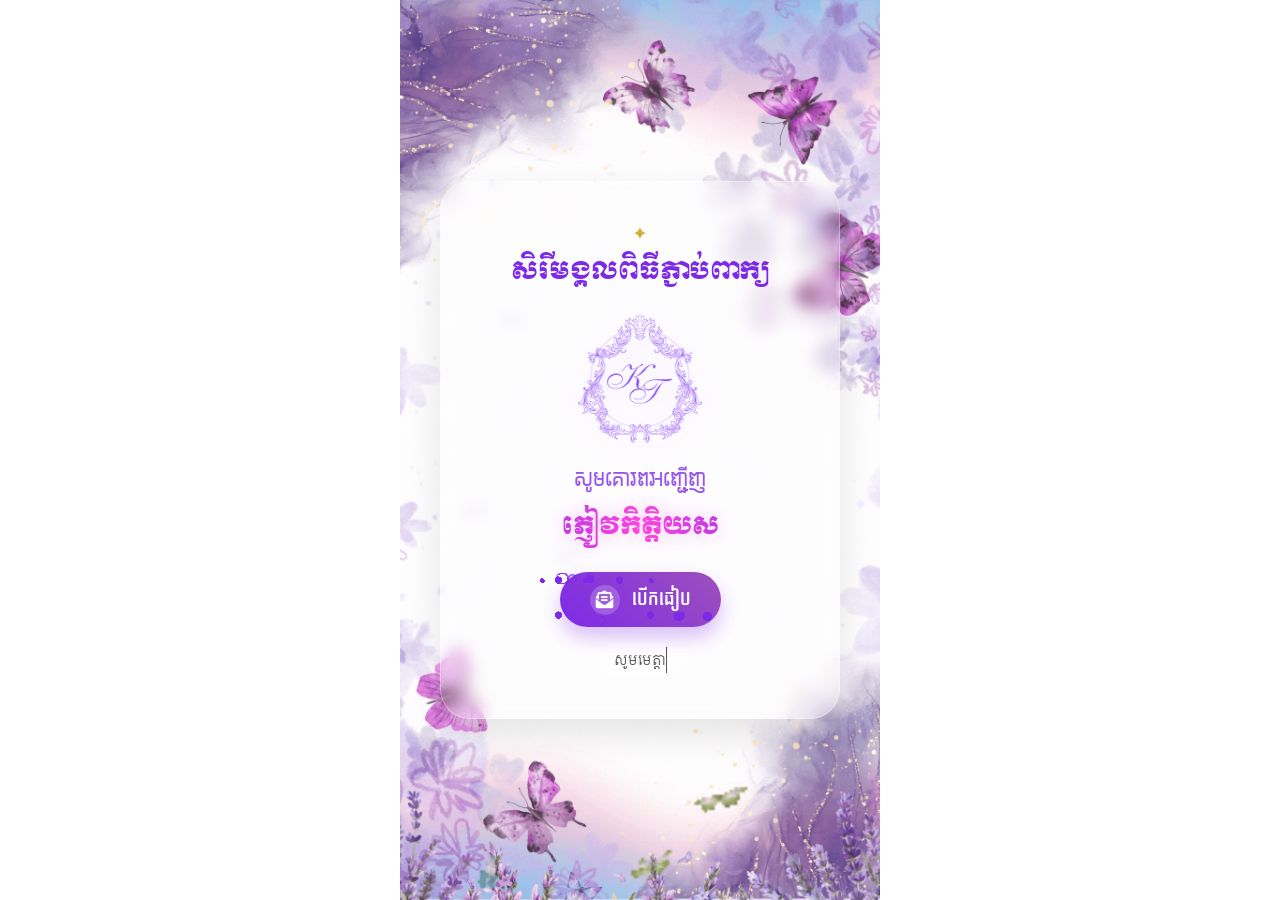
==== klokthida.html @ 03aba97f "modified code" ====
<!DOCTYPE html>
<html lang="en">

<head>
    <meta charset="UTF-8">
    <meta name="viewport" content="width=device-width, initial-scale=1.0">
    <title>Engagement Invitation - Klok & Thida</title>
    <meta property="og:type" content="website">
    <meta property="og:url" content="https://yimklok.github.io/engage/klokthida?to=Klok">
    <meta property="og:title" content="Engagement Invitation - Klok & Thida">
    <meta property="og:description" content="You are cordially invited to the engagement ceremony on May 23, 2026.">
    <meta property="og:site_name" content="Engagement Invitation">
    <meta property="og:image" content="https://yimklok.github.io/engage/assets/images/logo.png">
    <meta property="og:image:secure_url" content="https://yimklok.github.io/engage/assets/images/logo.png">
    <meta property="og:image:type" content="image/png">
    <meta property="og:image:width" content="1200">
    <meta property="og:image:height" content="630">
    <meta name="twitter:card" content="summary_large_image">
    <meta name="twitter:title" content="Engagement Invitation - Klok & Thida">
    <meta name="twitter:description" content="You are cordially invited to the engagement ceremony on May 23, 2026.">
    <meta name="twitter:image" content="https://yimklok.github.io/engage/assets/images/logo.png">
    <!-- Font Awesome CDN  -->
    <link rel="stylesheet" href="https://cdnjs.cloudflare.com/ajax/libs/font-awesome/5.15.4/css/all.min.css">
    <!-- AOS-Animate CSS -->
    <link href="https://unpkg.com/aos@2.3.1/dist/aos.css" rel="stylesheet">
    <!-- Custom CSS File  -->
    <link rel="stylesheet" href="assets/css/style.css">
    <!-- Custom JavaScript File  -->
    <script src="assets/js/script.js" defer></script>
    <link rel="shortcut icon" href="assets/images/logo.png" type="image/x-icon">
</head>

<body>
    <img data-aos="zoom-in" data-aos-delay="150" class="engagement-bg-section"
        src="assets/images/engagement-invitation-bg.gif" alt="bg">
    <img data-aos="zoom-in" data-aos-delay="150" class="engagement-bg-section hide"
        src="assets/images/engagement-invitation-bg-show.gif" alt="bg">
    <div id="showFrame" class="hide">
        <img data-aos="fade-down" data-aos-delay="150" class="engagement-bg-top"
            src="assets/images/flower-frame-top.png" alt="bg">
        <img data-aos="fade-up" data-aos-delay="150" class="engagement-bg-bottom"
            src="assets/images/flower-frame-bottom.png" alt="bg">
    </div>
    <div class="engagement-content-section">
        <section class="engagement-container" id="engagementContainer">
            <div class="glass-card" data-aos="zoom-in" data-aos-delay="150">
                <div class="content">
                    <div class="header-wrap" data-aos="fade-up" data-aos-delay="300">
                        <div class="ornament-top">✦</div>
                        <h3 class="engagement-title moul-regular">
                            សិរីមង្គលពិធីភ្ជាប់ពាក្យ
                        </h3>
                    </div>

                    <div class="logo-circle-wrap" data-aos="zoom-in" data-aos-delay="450">
                        <div class="pulse-ring"></div>
                        <img src="assets/images/logo.png" alt="logo" class="main-logo-img">
                    </div>

                    <div data-aos="fade-up" data-aos-delay="600" class="text-invite-wrap">
                        <h3 class="invite-title preahvihear-regular">
                            សូមគោរពអញ្ជើញ
                        </h3>
                        <h3 class="melting-text moul-regular" id="myMeltingText"></h3>
                    </div>

                    <div data-aos="fade-up" data-aos-delay="750" class="btn-content">
                        <button class="bubbly-button open-btn dangrek-regular" id="btn">
                            <span class="btn-icon-circle">
                                <i class="fas fa-envelope-open-text"></i>
                            </span>
                            បើកធៀប
                        </button>

                        <div class="typewriter-box">
                            <p class="typewriter-container siemreap-regular">
                                សូមមេត្តា <span class="typewriter"></span>
                            </p>
                        </div>
                    </div>
                </div>
            </div>
        </section>
        <section class="engagement-container hide" id="engagementDetails">
            <div class="content" data-aos="zoom-in" data-aos-delay="150">

                <div data-aos="fade-up" data-aos-delay="150" class="parents-container">
                    <h3 class="engagement-title moul-regular text-center" style="padding-top: 3.5rem;">
                        សិរីមង្គលពិធីភ្ជាប់ពាក្យ
                    </h3>

                    <div class="parents-grid">
                        <div class="parent-column">
                            <p class="side-label preahvihear-regular">មាតាបិតាខាងប្រុស</p>
                            <div class="name-item">
                                <span class="bokor-regular">លោក</span>
                                <span class="moul-regular">យីម សាយ័ន្ត</span>
                            </div>
                            <div class="name-item">
                                <span class="bokor-regular">លោកស្រី</span>
                                <span class="moul-regular">ផាន់ សុផា</span>
                            </div>
                        </div>

                        <div class="vertical-divider"></div>

                        <div class="parent-column">
                            <p class="side-label preahvihear-regular">មាតាបិតាខាងស្រី</p>
                            <!-- <div class="name-item">
                                <span class="kantumruy-pro">លោក</span>
                                <span class="moul-regular">នាម គោត្តនាម</span>
                            </div> -->
                            <div class="name-item">
                                <span class="bokor-regular">លោកស្រី</span>
                                <span class="moul-regular">ឌឹម សារ៉ុម</span>
                            </div>
                        </div>
                    </div>
                </div>

                <div data-aos="fade-up" data-aos-delay="300" class="couple-section">
                    <section class="fiance-labels preahvihear-regular">
                        <div class="label">កូនប្រុសនាម</div>
                        <div class="label">កូនស្រីនាម</div>
                    </section>

                    <div class="couple-names-wrap">
                        <div class="name-box left side-name">
                            <h2 class="moul-regular partner-name">យីម ឃ្លោក</h2>
                        </div>

                        <div class="couple-connector">
                            <div class="line"></div>
                            <div class="heart-icon">
                                <i class="fas fa-heart"></i>
                                <span class="connector-text preahvihear-regular">ជាគូនឹង</span>
                            </div>
                            <div class="line"></div>
                        </div>

                        <div class="name-box right side-name">
                            <h2 class="moul-regular partner-name">គង់ ធីតា</h2>
                        </div>
                    </div>
                </div>

                <div data-aos="fade-up" data-aos-delay="450" class="invitation-wrap">
                    <h3 class="invite-title preahvihear-regular text-center">
                        <span class="decoration"></span>
                        សូមគោរពអញ្ជើញ
                        <span class="decoration"></span>
                    </h3>

                    <div class="siemreap-regular main-invitation-text text-center">
                        ឯកឧត្តម លោកឧកញ៉ា លោកជំទាវ លោក លោកស្រី អ្នកនាងកញ្ញា និងប្រិយមិត្តទាំងអស់
                        អញ្ជើញចូលរួមជាភ្ញៀវកិត្តិយស ចម្រើនជោគជ័យ សិរីសួស្តី ជ័យមង្គលក្នុង
                    </div>

                    <div class="event-highlight">
                        <h2 class="moul-regular">ពិធីភ្ជាប់ពាក្យ</h2>
                        <p class="siemreap-regular">កូនប្រុស កូនស្រី របស់យើងខ្ញុំ និងពិសាភោជនាហារ</p>
                    </div>

                    <div class="date-time-container">
                        <div class="date-box">
                            <div class="moul-regular month">ឧសភា</div>
                            <div class="moul-regular day">២៣</div>
                            <div class="siemreap-regular year">២០២៦</div>
                        </div>

                        <div class="time-details siemreap-regular">
                            <div class="solar-date">
                                <strong>ថ្ងៃសៅរ៍</strong> ៧កើត ខែជេស្ឋ ឆ្នាំមមី
                            </div>
                            <div class="lunar-date">
                                អដ្ឋស័ក ពុទ្ធសករាជ ២៥៧០
                            </div>
                            <div class="time-highlight moul-regular">
                                វេលាម៉ោង ០៤:០០ រសៀល
                            </div>
                        </div>
                    </div>

                    <div class="location-footer">
                        <div class="siemreap-regular address">
                            នៅគេហដ្ឋានខាងស្រី ភូមិបុស្សក្រសាំង <br>
                            សង្កាត់ព្រៃអង្គុញ ក្រុងបាវិត ខេត្តស្វាយរៀង។
                        </div>
                    </div>

                    <div class="map-content preahvihear-regular">
                        <a href="https://maps.app.goo.gl/e392vmWMU937KCBn7" target="_blank">
                            <img src="assets/images/map.png" alt="map">
                            <span class="dangrek-regular">ចុចឬស្គេនដើម្បីមើលទីតាំង</span>
                        </a>
                    </div>
                </div>

                <div data-aos="fade-up" data-aos-delay="600" class="program-section invitation-wrap">
                    <h3 class="invite-title preahvihear-regular text-center">
                        <span class="decoration"></span>
                        កម្មវិធីសិរីមង្គល
                        <span class="decoration"></span>
                    </h3>

                    <div class="timeline-container siemreap-regular">
                        <div class="timeline-group">
                            <h4 class="moul-regular session-title"><i class="fas fa-sun"></i> កម្មវិធីពេលព្រឹក</h4>

                            <div class="timeline-item">
                                <div class="time">០៩:០០</div>
                                <div class="event-desc">ជួបជុំញាតិមិត្តបងប្អូនទាំងសងខាង ដើម្បីចាប់ផ្ដើមកម្មវិធី</div>
                            </div>

                            <div class="timeline-item">
                                <div class="time">១០:០០</div>
                                <div class="event-desc highlight-gold">ពិធីបំពាក់ចិញ្ចៀន</div>
                            </div>

                            <div class="timeline-item">
                                <div class="time">១១:០០</div>
                                <div class="event-desc">អញ្ជើញញាតិមិត្ត ពិសាអាហារពេលថ្ងៃត្រង់</div>
                            </div>
                        </div>

                        <div class="timeline-group">
                            <h4 class="moul-regular session-title"><i class="fas fa-moon"></i> កម្មវិធីពេលល្ងាច</h4>

                            <div class="timeline-item">
                                <div class="time">០៤:០០</div>
                                <div class="event-desc">អញ្ជើញភ្ញៀវកិត្តិយសពិសាអាហារពេលល្ងាច</div>
                            </div>
                        </div>
                    </div>
                </div>

                <div data-aos="fade-right" data-aos-delay="750" class="invitation-wrap countdown-box">
                    <h3 class="invite-title preahvihear-regular text-center">
                        <span class="decoration"></span>
                        រាប់ថយក្រោយ
                        <span class="decoration"></span>
                    </h3>
                    <div class="countdown dangrek-regular">
                        <div class="item">
                            <p id="days">00</p>
                            <span>ថ្ងៃ</span>
                        </div>
                        <div class="item separator">:</div>
                        <div class="item">
                            <p id="hours">00</p>
                            <span>ម៉ោង</span>
                        </div>
                        <div class="item separator">:</div>
                        <div class="item">
                            <p id="minutes">00</p>
                            <span>នាទី</span>
                        </div>
                        <div class="item separator">:</div>
                        <div class="item">
                            <p id="seconds">00</p>
                            <span>វិនាទី</span>
                        </div>
                    </div>
                </div>

                <div data-aos="zoom-in" data-aos-delay="900" class="thanks-wrapper">
                    <div class="divider-ornament">
                        <span class="line"></span>
                        <i class="fas fa-heart"></i>
                        <span class="line"></span>
                    </div>

                    <div class="thanks-content">
                        <h3 class="thanks-msg moulpali-regular text-center">
                            សូមអរគុណ!
                        </h3>
                    </div>
                </div>
            </div>
        </section>
    </div>

    <!-- AOS-Animate JS -->
    <script src="https://unpkg.com/aos@2.3.1/dist/aos.js"></script>
    <script>
        AOS.init({//Global
            duration: 1000,
            offset: 150,
        });
    </script>
</body>

</html>
---- assets/css/style.css ----
@import url('https://fonts.googleapis.com/css2?family=Bokor&family=Dangrek&family=Kantumruy+Pro:ital,wght@0,100..700;1,100..700&family=Moul&family=Moulpali&family=Preahvihear&family=Siemreap&display=swap');
@import url("bubbly-button.css");
@import url("typewriter-effect.css");
@import url("typewriter-text-animation.css");
@import url("melting-text.css");

:root {
    --primary: #7d2ae8;
    --primary-light: rgba(125, 42, 232, 0.1);
    --gold: #d4af37;
    --white: #ffffff;
}

* {
    margin: 0;
    padding: 0;
    box-sizing: border-box;
}

.hide {
    display: none !important;
}

.text-center {
    text-align: center;
}

.text-left {
    text-align: left;
}

.moulpali-regular {
    font-family: "Moulpali", sans-serif;
    font-weight: 400;
    font-style: normal;
}

.moul-regular {
    font-family: "Moul", serif;
    font-weight: 400;
    font-style: normal;
}

.kantumruy-pro {
    font-family: "Kantumruy Pro", sans-serif;
    font-optical-sizing: auto;
    font-weight: 400;
    font-style: normal;
}

.siemreap-regular {
    font-family: "Siemreap", sans-serif;
    font-weight: 400;
    font-style: normal;
}

.preahvihear-regular {
    font-family: "Preahvihear", sans-serif;
    font-weight: 400;
    font-style: normal;
}

.dangrek-regular {
    font-family: "Dangrek", sans-serif;
    font-weight: 400;
    font-style: normal;
}

.bokor-regular {
    font-family: "Bokor", system-ui;
    font-weight: 400;
    font-style: normal;
}

html::-webkit-scrollbar {
    width: 0;
}

html::-webkit-scrollbar-track {
    background: transparent;
}

html::-webkit-scrollbar-thumb {
    background: transparent;
    border-radius: 0;
}

body {
    font-size: 1rem;
    height: 100dvh;
    min-height: 100dvh;
    max-height: 100dvh;
    overflow: auto;
}

.engagement-bg-section {
    position: fixed;
    top: 0;
    left: 50%;
    transform: translateX(-50%);
    width: 100%;
    max-width: 480px;
    height: 100%;
    object-fit: cover;
    object-position: bottom;
    z-index: -1;
}

.engagement-bg-section[data-aos="zoom-in"].aos-animate {
    transform: translateX(-50%) scale(1);
}

.engagement-bg-top {
    position: fixed;
    top: 0px;
    left: 50%;
    transform: translateX(-50%);
    width: 100%;
    max-width: 480px;
    object-fit: cover;
    object-position: top;
    z-index: -1;
}

.engagement-bg-top[data-aos="fade-down"].aos-animate {
    transform: translateX(-50%) scale(1);
}

.engagement-bg-bottom {
    position: fixed;
    bottom: 0px;
    left: 50%;
    transform: translateX(-50%);
    width: 100%;
    max-width: 480px;
    object-fit: cover;
    object-position: bottom;
    z-index: -1;
}

.engagement-bg-bottom[data-aos="fade-up"].aos-animate {
    transform: translateX(-50%) scale(1);
}

/* ---------------------------------------------------------
   1. Engagement Section Styling
--------------------------------------------------------- */
.engagement-content-section {
    padding: 20px;
    width: 100%;
    max-width: 480px;
    margin: 0 auto;
}

/* Landing Container */
.engagement-container {
    border-radius: 1rem;
    background-size: cover;
    background-position: center;
    min-height: calc(100dvh - 40px);
    display: flex;
    align-items: center;
    justify-content: center;
    padding: 20px 10px;
    perspective: 1000px;
}

.content {
    width: 100%;
    text-align: center;
    display: flex;
    flex-direction: column;
}

.engagement-title {
    font-size: 24px;
    color: #7d2ae8;
}

.invite-title {
    margin-bottom: 0.5rem;
    color: rgba(125, 42, 232, 0.8);
}

.melting-text {
    margin-bottom: 1.5rem;
}

.btn-content {
    display: flex;
    flex-direction: column;
    align-items: center;
}

/* Glassmorphism Card */
.glass-card {
    background: rgba(255, 255, 255, 0.15);
    backdrop-filter: blur(8px);
    -webkit-backdrop-filter: blur(8px);
    border: 1px solid rgba(255, 255, 255, 0.3);
    border-radius: 30px;
    padding: 40px 20px;
    box-shadow: 0 15px 35px rgba(0, 0, 0, 0.1);
    width: 100%;
    max-width: 400px;
}

/* Header Ornament */
.ornament-top {
    color: var(--gold);
    font-size: 1.2rem;
    margin-bottom: 5px;
}

/* Logo Animation */
.logo-circle-wrap {
    position: relative;
    width: 130px;
    height: 130px;
    margin: 20px auto;
    display: flex;
    align-items: center;
    justify-content: center;
}

.main-logo-img {
    width: 100%;
    height: 100%;
    object-fit: contain;
    z-index: 2;
    filter: drop-shadow(0 5px 15px rgba(125, 42, 232, 0.2));
}

.pulse-ring {
    position: absolute;
    width: 100px;
    height: 100px;
    border: 2px solid var(--primary-light);
    border-radius: 50%;
    animation: ringPulse 2s infinite;
}

@keyframes ringPulse {
    0% {
        transform: scale(0.8);
        opacity: 0.8;
    }

    100% {
        transform: scale(1.5);
        opacity: 0;
    }
}

/* Button & Typewriter Styling */
.open-btn {
    padding: 12px 30px !important;
    background: linear-gradient(45deg, var(--primary), #9d50bb) !important;
    border: none !important;
    border-radius: 50px !important;
    color: white !important;
    font-size: 1.1rem !important;
    box-shadow: 0 10px 20px rgba(125, 42, 232, 0.3) !important;
    display: flex;
    align-items: center;
    gap: 12px;
}

.btn-icon-circle {
    background: rgba(255, 255, 255, 0.2);
    width: 30px;
    height: 30px;
    border-radius: 50%;
    display: flex;
    align-items: center;
    justify-content: center;
}

.typewriter-box {
    margin-top: 15px;
    background: rgba(255, 255, 255, 0.5);
    padding: 5px 15px;
    border-radius: 20px;
    display: inline-block;
}

.typewriter-container {
    font-size: 0.9rem;
    color: #555;
    margin: 0 !important;
}

/* ---------------------------------------------------------
   1. PARENT
--------------------------------------------------------- */
.parents-container {
    margin-bottom: 2rem;
}

.parents-grid {
    display: flex;
    justify-content: space-around;
    align-items: flex-start;
    gap: 10px;
    margin-top: 15px;
    padding: 15px;
    background: rgba(125, 42, 232, 0.03);
    border-radius: 15px;
}

.parent-column {
    flex: 1;
    text-align: center;
}

.side-label {
    font-size: 0.75rem;
    color: #d4af37;
    margin-bottom: 8px;
    text-decoration: underline;
    text-underline-offset: 4px;
}

.name-item {
    margin-bottom: 5px;
    line-height: 1.4;
}

.name-item .moul-regular {
    display: block;
    font-size: 0.9rem;
    color: var(--primary);
}

.vertical-divider {
    width: 1px;
    height: 60px;
    background: rgba(212, 175, 55, 0.3);
    align-self: center;
}

/* ---------------------------------------------------------
   2. COUPLE 
--------------------------------------------------------- */
.couple-section {
    padding: 20px 0;
    margin: 10px 0;
    position: relative;
}

.fiance-labels {
    display: flex;
    justify-content: space-between;
    padding: 0 10%;
    margin-bottom: 10px;
    color: var(--gold);
    font-size: 0.85rem;
    letter-spacing: 1px;
}

.couple-names-wrap {
    display: flex;
    align-items: center;
    justify-content: center;
    gap: 15px;
}

.side-name {
    flex: 1;
}

.partner-name {
    color: var(--primary);
    font-size: 1.3rem !important;
    line-height: 1.5;
    text-shadow: 2px 2px 4px rgba(125, 42, 232, 0.1);
}

/* The Romantic Connector */
.couple-connector {
    display: flex;
    flex-direction: column;
    align-items: center;
    justify-content: center;
    min-width: 60px;
}

.couple-connector .line {
    width: 1px;
    height: 30px;
    background: linear-gradient(to bottom, transparent, var(--gold));
}

.couple-connector .line:last-child {
    background: linear-gradient(to top, transparent, var(--gold));
}

.heart-icon {
    position: relative;
    margin: 10px 0;
    color: #b30000;
    animation: heartBeat 1.5s ease-in-out infinite;
}

.connector-text {
    display: block;
    font-size: 0.7rem;
    color: #888;
    margin-top: 5px;
    white-space: nowrap;
}

/* Smooth Heartbeat Animation */
@keyframes heartBeat {
    0% {
        transform: scale(1);
    }

    15% {
        transform: scale(1.2);
    }

    30% {
        transform: scale(1);
    }

    45% {
        transform: scale(1.1);
    }

    60% {
        transform: scale(1);
    }
}

/* Adjustments for mobile to ensure names don't break awkwardly */
@media (max-width: 400px) {
    .partner-name {
        font-size: 1.1rem !important;
    }
}

/* ---------------------------------------------------------
   3. INVITATION
--------------------------------------------------------- */
.invitation-wrap {
    padding: 14px;
    background: rgba(255, 255, 255, 0.05);
    border-radius: 16px;
    border: 1px solid rgba(212, 175, 55, 0.3);
    margin: 14px 0;
}

.decoration {
    display: inline-block;
    width: 30px;
    height: 1px;
    background: #d4af37;
    vertical-align: middle;
    margin: 0 10px;
}

.main-invitation-text {
    line-height: 1.8;
    color: #555;
    margin-bottom: 20px;
}

.event-highlight h2 {
    color: #b30000;
    font-size: 1.8rem;
    margin-bottom: 5px;
}

.date-time-container {
    display: flex;
    align-items: center;
    justify-content: center;
    gap: 15px;
    margin: 20px 0;
    padding: 10px 0;
    border-top: 1px dashed #ccc;
    border-bottom: 1px dashed #ccc;
}

.date-box {
    background: #b30000;
    color: white;
    padding: 8px 12px;
    border-radius: 10px;
    text-align: center;
    min-width: 82px;
}

.date-box .day {
    font-size: 2rem;
    line-height: 0.9;
}

.date-box .month {
    font-size: 1rem;
}

.date-box .year {
    font-size: 1rem;
    line-height: 1.4;
}

.time-details {
    text-align: left;
    line-height: 1.6;
}

.time-details .lunar-date {
    margin-top: 0.4rem;
}

.time-highlight {
    color: #b30000;
    font-size: 1rem;
    margin-top: 5px;
}

.location-footer {
    display: flex;
    justify-content: center;
    align-items: center;
    gap: 10px;
    margin-top: 20px;
}

.icon-map {
    font-size: 1.5rem;
}

.address {
    color: #333;
    font-style: italic;
}

.map-content a {
    display: block;
    margin-bottom: 1rem;
}

.map-content span {
    display: block;
    margin-top: -3rem;
    font-size: 0.7rem;
    font-weight: 300;
    color: #7d2ae8;
}

.map-content img {
    margin-top: 1rem;
    padding-bottom: 0.5rem;
    width: 100%;
    max-width: 150px;
    border-radius: 25px;
    border: 5px solid white;
    box-shadow: var(--shadow-soft);
    margin-bottom: 10px;
}

/* ---------------------------------------------------------
   4. PROGRAM
--------------------------------------------------------- */
/* Program Section Styling */
.program-section {
    background: rgba(255, 255, 255, 0.4) !important;
    /* Slightly more visible */
    border: 1px solid rgba(212, 175, 55, 0.4);
}

.session-title {
    color: #b30000;
    font-size: 1.1rem;
    margin: 20px 0 15px 0;
    display: flex;
    align-items: center;
    justify-content: center;
    gap: 10px;
}

.timeline-container {
    position: relative;
    padding-left: 20px;
    text-align: left;
}

/* The Vertical Line */
.timeline-container::before {
    content: '';
    position: absolute;
    left: 7px;
    top: 10px;
    bottom: 10px;
    width: 2px;
    background: linear-gradient(to bottom, transparent, var(--gold), transparent);
}

.timeline-item {
    position: relative;
    margin-bottom: 15px;
    padding-left: 20px;
}

/* The Dot on the timeline */
.timeline-item::before {
    content: '';
    position: absolute;
    left: -17px;
    top: 6px;
    width: 8px;
    height: 8px;
    background: #b30000;
    border: 2px solid white;
    border-radius: 50%;
    z-index: 2;
}

.timeline-item .time {
    font-weight: bold;
    color: #b30000;
    font-size: 0.9rem;
    display: block;
}

.timeline-item .event-desc {
    color: #444;
    font-size: 0.95rem;
    line-height: 1.4;
}

/* Highlight specific important events */
.highlight-gold {
    color: #8a6d00 !important;
    font-weight: 600;
}

/* Icon colors */
.session-title i {
    font-size: 0.9rem;
    opacity: 0.8;
}

/* ---------------------------------------------------------
   5. COUNTDOWN TIMER
--------------------------------------------------------- */
.countdown {
    display: flex;
    justify-content: center;
    gap: 4px;
    margin: 1.5rem 0;
}

.countdown .item {
    background: white;
    border: 1px solid var(--primary-light);
    border-radius: 15px;
    min-width: 65px;
    padding: 10px 5px;
    box-shadow: 0 4px 10px rgba(0, 0, 0, 0.03);
}

.countdown .item p {
    font-size: 1.5rem;
    font-weight: 700;
    color: var(--primary);
}

.countdown .item span {
    font-size: 0.7rem;
    color: #888;
    text-transform: uppercase;
}

/* Countdown Section Styling */
.countdown-box {
    background: linear-gradient(to bottom, rgba(255, 255, 255, 0.8), rgba(255, 255, 255, 0.4)) !important;
}

.countdown .item {
    background: white !important;
    border: 1px solid rgba(125, 42, 232, 0.1) !important;
    box-shadow: 0 4px 15px rgba(0, 0, 0, 0.05) !important;
    min-width: 60px !important;
}

.countdown .item p {
    background: linear-gradient(45deg, #b30000, #7d2ae8);
    -webkit-background-clip: text;
    -webkit-text-fill-color: transparent;
    margin: 0;
}

.countdown .separator {
    background: transparent !important;
    border: none !important;
    box-shadow: none !important;
    min-width: 10px !important;
    display: flex;
    align-items: center;
    color: var(--primary);
    font-size: 1.2rem;
    padding-bottom: 15px !important;
}

/* ---------------------------------------------------------
   6. FOOTER & THANKS
--------------------------------------------------------- */
/* Final Thanks Section */
.thanks-wrapper {
    margin-top: 40px;
    padding-bottom: 60px;
    /* Space at the bottom so it's not cut off */
    text-align: center;
}

.divider-ornament {
    display: flex;
    align-items: center;
    justify-content: center;
    gap: 15px;
    margin-bottom: 20px;
    opacity: 0.6;
}

.divider-ornament .line {
    width: 60px;
    height: 1px;
    background: linear-gradient(to var(--direction, right), transparent, var(--gold));
}

.divider-ornament .line:last-child {
    --direction: left;
}

.divider-ornament i {
    color: var(--gold);
    font-size: 0.8rem;
}

.thanks-msg {
    color: var(--primary);
    font-size: 1.8rem;
    margin-bottom: 10px;
    letter-spacing: 2px;
    text-shadow: 0 0 10px rgba(125, 42, 232, 0.2);
}
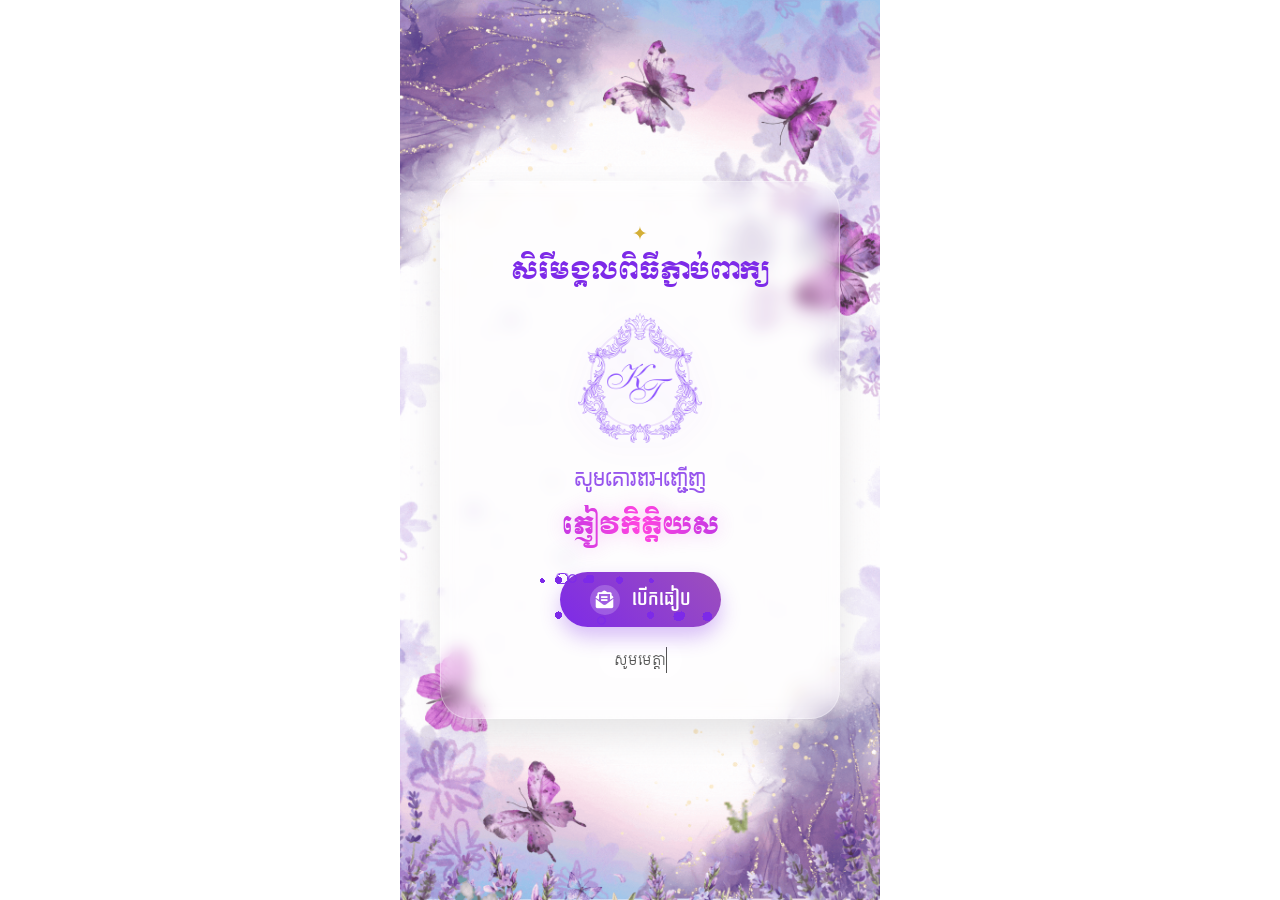
==== commit 27df04c5: "test aos" ====
--- a/klokthida.html
+++ b/klokthida.html
@@ -45,6 +45,7 @@
         <section class="engagement-container" id="engagementContainer">
             <div class="glass-card" data-aos="zoom-in" data-aos-delay="150">
                 <div class="content">
+
                     <div class="header-wrap" data-aos="fade-up" data-aos-delay="300">
                         <div class="ornament-top">✦</div>
                         <h3 class="engagement-title moul-regular">
@@ -78,19 +79,20 @@
                             </p>
                         </div>
                     </div>
+
                 </div>
             </div>
         </section>
         <section class="engagement-container hide" id="engagementDetails">
-            <div class="content" data-aos="zoom-in" data-aos-delay="150">
-
-                <div data-aos="fade-up" data-aos-delay="150" class="parents-container">
-                    <h3 class="engagement-title moul-regular text-center" style="padding-top: 3.5rem;">
+            <div class="content">
+                <div data-aos="zoom-in" data-aos-delay="150" class="parents-container">
+                    
+                    <h3 data-aos="fade-up" data-aos-delay="150" class="engagement-title moul-regular text-center" style="padding-top: 3.5rem;">
                         សិរីមង្គលពិធីភ្ជាប់ពាក្យ
                     </h3>
 
                     <div class="parents-grid">
-                        <div class="parent-column">
+                        <div data-aos="zoom-in-right" data-aos-delay="300" class="parent-column">
                             <p class="side-label preahvihear-regular">មាតាបិតាខាងប្រុស</p>
                             <div class="name-item">
                                 <span class="bokor-regular">លោក</span>
@@ -104,7 +106,7 @@
 
                         <div class="vertical-divider"></div>
 
-                        <div class="parent-column">
+                        <div data-aos="zoom-in-left" data-aos-delay="300" class="parent-column">
                             <p class="side-label preahvihear-regular">មាតាបិតាខាងស្រី</p>
                             <!-- <div class="name-item">
                                 <span class="kantumruy-pro">លោក</span>
@@ -117,14 +119,12 @@
                         </div>
                     </div>
                 </div>
-
-                <div data-aos="fade-up" data-aos-delay="300" class="couple-section">
-                    <section class="fiance-labels preahvihear-regular">
+                <div data-aos="zoom-in" data-aos-delay="150" class="couple-section">
+                    <section data-aos="fade-up" data-aos-delay="150" class="fiance-labels preahvihear-regular">
                         <div class="label">កូនប្រុសនាម</div>
                         <div class="label">កូនស្រីនាម</div>
                     </section>
-
-                    <div class="couple-names-wrap">
+                    <div data-aos="fade-up" data-aos-delay="300" class="couple-names-wrap">
                         <div class="name-box left side-name">
                             <h2 class="moul-regular partner-name">យីម ឃ្លោក</h2>
                         </div>
@@ -143,25 +143,25 @@
                         </div>
                     </div>
                 </div>
-
-                <div data-aos="fade-up" data-aos-delay="450" class="invitation-wrap">
-                    <h3 class="invite-title preahvihear-regular text-center">
+                <div data-aos="zoom-in" data-aos-delay="150" class="invitation-wrap">
+                    
+                    <h3 data-aos="fade-up" data-aos-delay="150" class="invite-title preahvihear-regular text-center">
                         <span class="decoration"></span>
                         សូមគោរពអញ្ជើញ
                         <span class="decoration"></span>
                     </h3>
 
-                    <div class="siemreap-regular main-invitation-text text-center">
+                    <div data-aos="fade-up" data-aos-delay="300" class="siemreap-regular main-invitation-text text-center">
                         ឯកឧត្តម លោកឧកញ៉ា លោកជំទាវ លោក លោកស្រី អ្នកនាងកញ្ញា និងប្រិយមិត្តទាំងអស់
                         អញ្ជើញចូលរួមជាភ្ញៀវកិត្តិយស ចម្រើនជោគជ័យ សិរីសួស្តី ជ័យមង្គលក្នុង
                     </div>
 
-                    <div class="event-highlight">
+                    <div data-aos="fade-up" data-aos-delay="450" class="event-highlight">
                         <h2 class="moul-regular">ពិធីភ្ជាប់ពាក្យ</h2>
                         <p class="siemreap-regular">កូនប្រុស កូនស្រី របស់យើងខ្ញុំ និងពិសាភោជនាហារ</p>
                     </div>
 
-                    <div class="date-time-container">
+                    <div data-aos="fade-up" data-aos-delay="600" class="date-time-container">
                         <div class="date-box">
                             <div class="moul-regular month">ឧសភា</div>
                             <div class="moul-regular day">២៣</div>
@@ -181,29 +181,28 @@
                         </div>
                     </div>
 
-                    <div class="location-footer">
+                    <div data-aos="fade-up" data-aos-delay="750" class="location-footer">
                         <div class="siemreap-regular address">
                             នៅគេហដ្ឋានខាងស្រី ភូមិបុស្សក្រសាំង <br>
                             សង្កាត់ព្រៃអង្គុញ ក្រុងបាវិត ខេត្តស្វាយរៀង។
                         </div>
                     </div>
 
-                    <div class="map-content preahvihear-regular">
+                    <div data-aos="fade-up" data-aos-delay="900" class="map-content preahvihear-regular">
                         <a href="https://maps.app.goo.gl/e392vmWMU937KCBn7" target="_blank">
                             <img src="assets/images/map.png" alt="map">
                             <span class="dangrek-regular">ចុចឬស្គេនដើម្បីមើលទីតាំង</span>
                         </a>
                     </div>
                 </div>
-
-                <div data-aos="fade-up" data-aos-delay="600" class="program-section invitation-wrap">
-                    <h3 class="invite-title preahvihear-regular text-center">
+                <div data-aos="zoom-in" data-aos-delay="150" class="program-section invitation-wrap">
+                    <h3 data-aos="fade-up" data-aos-delay="150" class="invite-title preahvihear-regular text-center">
                         <span class="decoration"></span>
                         កម្មវិធីសិរីមង្គល
                         <span class="decoration"></span>
                     </h3>
 
-                    <div class="timeline-container siemreap-regular">
+                    <div data-aos="fade-up" data-aos-delay="300" class="timeline-container siemreap-regular">
                         <div class="timeline-group">
                             <h4 class="moul-regular session-title"><i class="fas fa-sun"></i> កម្មវិធីពេលព្រឹក</h4>
 
@@ -233,8 +232,7 @@
                         </div>
                     </div>
                 </div>
-
-                <div data-aos="fade-right" data-aos-delay="750" class="invitation-wrap countdown-box">
+                <div data-aos="zoom-in" data-aos-delay="150" class="invitation-wrap countdown-box">
                     <h3 class="invite-title preahvihear-regular text-center">
                         <span class="decoration"></span>
                         រាប់ថយក្រោយ
@@ -262,15 +260,14 @@
                         </div>
                     </div>
                 </div>
-
-                <div data-aos="zoom-in" data-aos-delay="900" class="thanks-wrapper">
-                    <div class="divider-ornament">
+                <div data-aos="zoom-in" data-aos-delay="150" class="thanks-wrapper">
+                    <div data-aos="fade-up" data-aos-delay="150" class="divider-ornament">
                         <span class="line"></span>
                         <i class="fas fa-heart"></i>
                         <span class="line"></span>
                     </div>
 
-                    <div class="thanks-content">
+                    <div data-aos="fade-up" data-aos-delay="300" class="thanks-content">
                         <h3 class="thanks-msg moulpali-regular text-center">
                             សូមអរគុណ!
                         </h3>
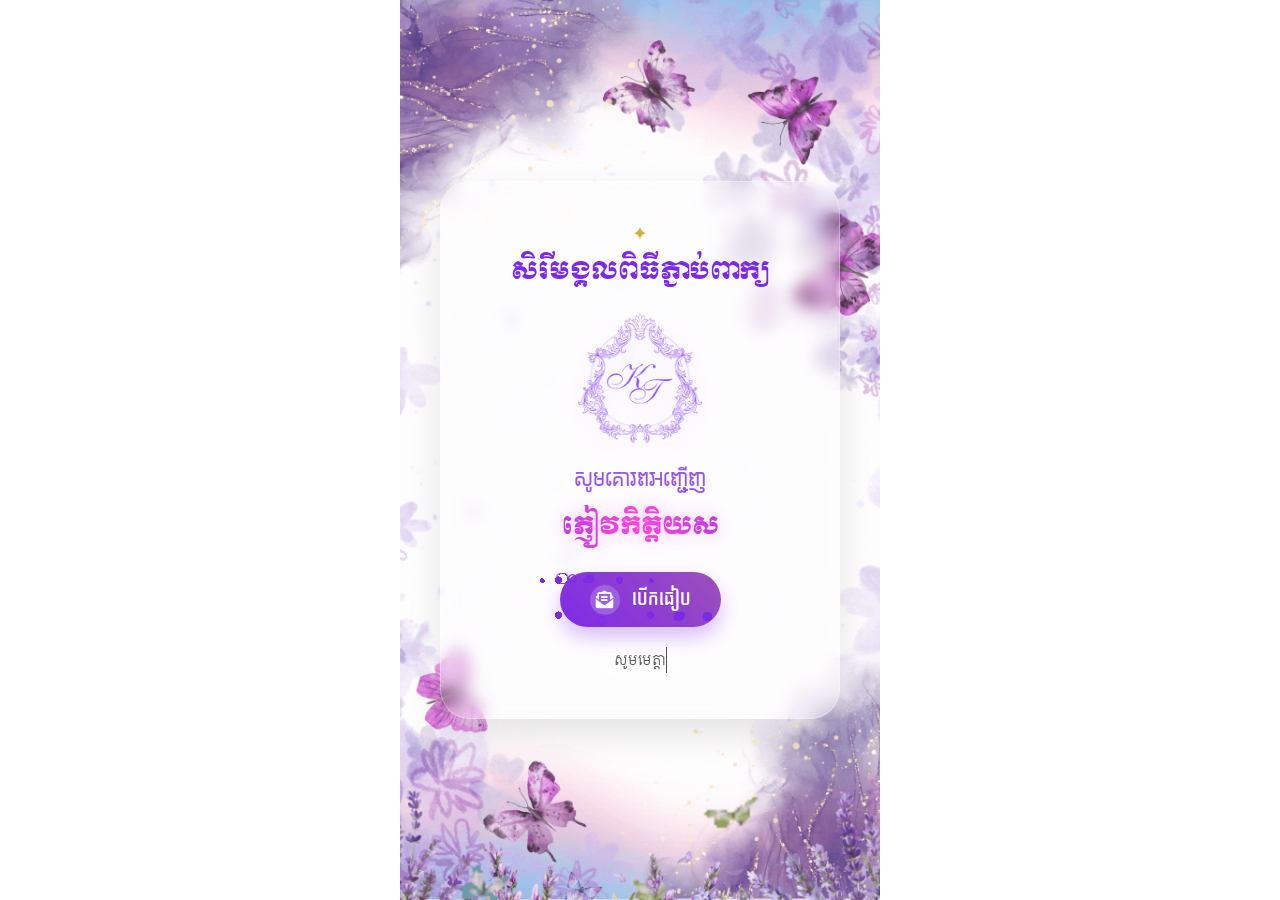
==== commit 1d1652d0: "test aos" ====
--- a/klokthida.html
+++ b/klokthida.html
@@ -261,13 +261,13 @@
                     </div>
                 </div>
                 <div data-aos="zoom-in" data-aos-delay="150" class="thanks-wrapper">
-                    <div data-aos="fade-up" data-aos-delay="150" class="divider-ornament">
+                    <div class="divider-ornament">
                         <span class="line"></span>
                         <i class="fas fa-heart"></i>
                         <span class="line"></span>
                     </div>
 
-                    <div data-aos="fade-up" data-aos-delay="300" class="thanks-content">
+                    <div class="thanks-content">
                         <h3 class="thanks-msg moulpali-regular text-center">
                             សូមអរគុណ!
                         </h3>
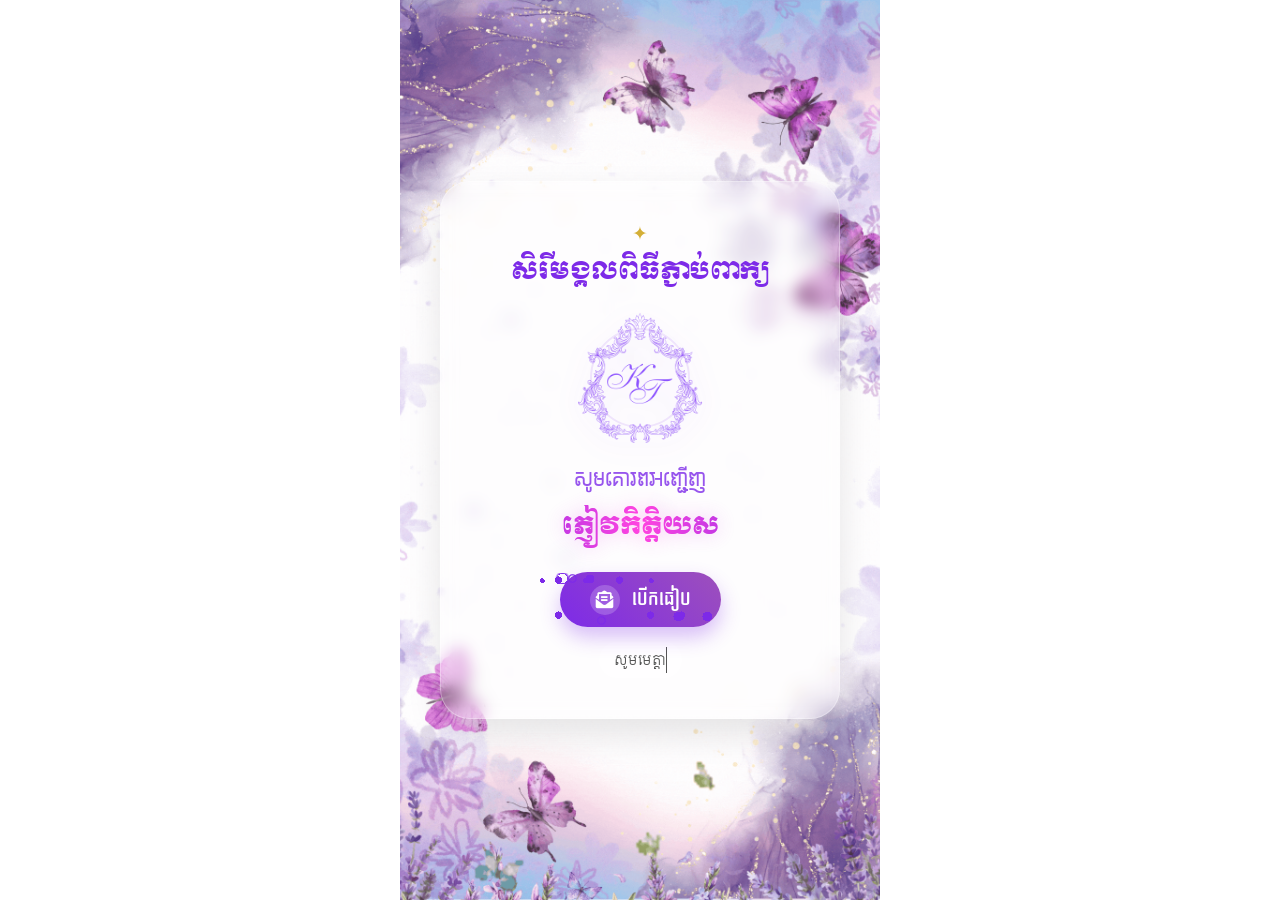
==== commit c515c42a: "test" ====
--- a/klokthida.html
+++ b/klokthida.html
@@ -1,12 +1,12 @@
 <!DOCTYPE html>
-<html lang="en">
+<html lang="en" prefix="og: https://ogp.me/ns#">
 
 <head>
     <meta charset="UTF-8">
     <meta name="viewport" content="width=device-width, initial-scale=1.0">
     <title>Engagement Invitation - Klok & Thida</title>
     <meta property="og:type" content="website">
-    <meta property="og:url" content="https://yimklok.github.io/engage/klokthida?to=Klok">
+    <meta property="og:url" content="https://yimklok.github.io/engage/klokthida">
     <meta property="og:title" content="Engagement Invitation - Klok & Thida">
     <meta property="og:description" content="You are cordially invited to the engagement ceremony on May 23, 2026.">
     <meta property="og:site_name" content="Engagement Invitation">
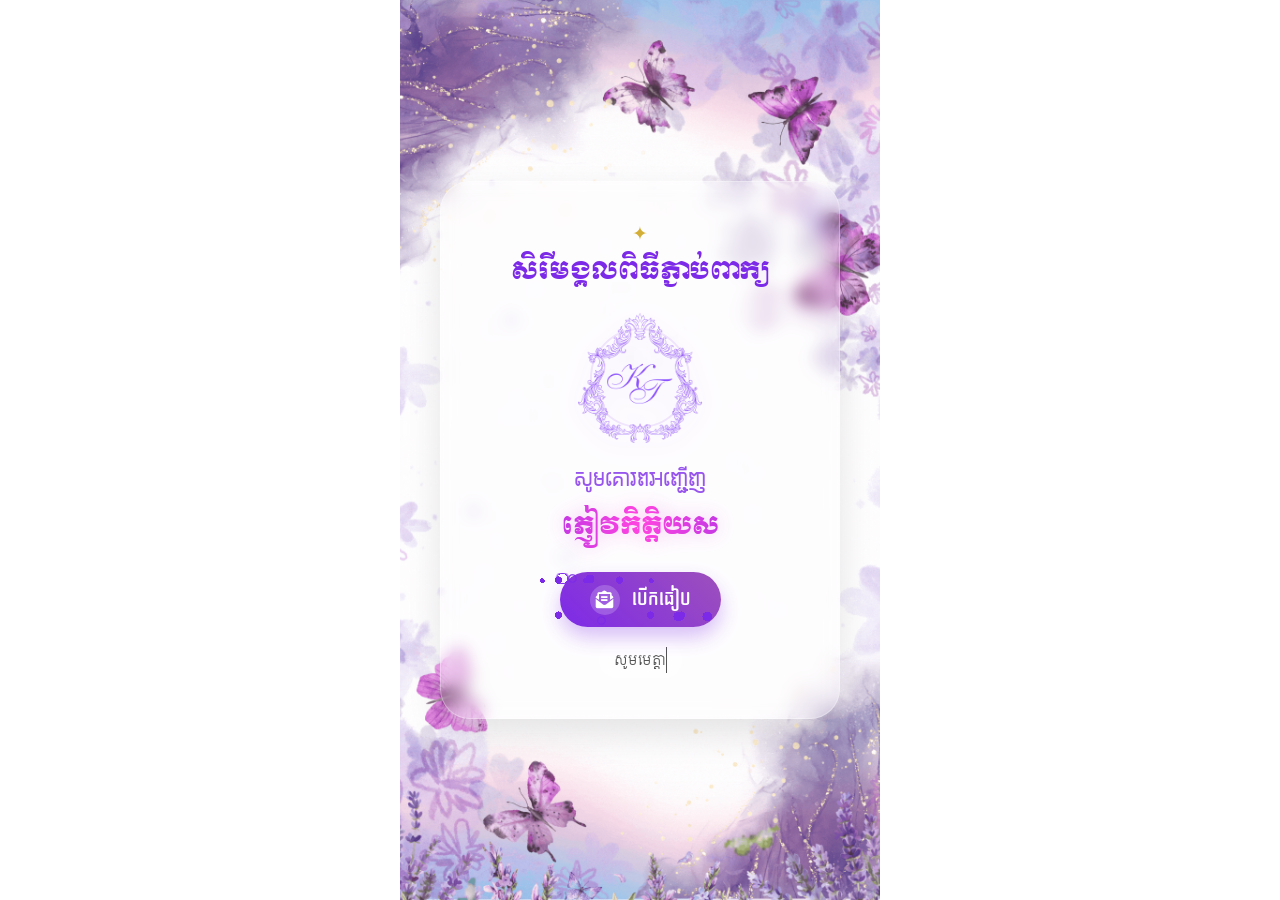
==== commit 30116073: "test" ====
--- a/klokthida.html
+++ b/klokthida.html
@@ -19,6 +19,7 @@
     <meta name="twitter:title" content="Engagement Invitation - Klok & Thida">
     <meta name="twitter:description" content="You are cordially invited to the engagement ceremony on May 23, 2026.">
     <meta name="twitter:image" content="https://yimklok.github.io/engage/assets/images/logo.png">
+    <meta property="og:image" content="https://yimklok.github.io/engage/assets/images/logo.png?v=1">
     <!-- Font Awesome CDN  -->
     <link rel="stylesheet" href="https://cdnjs.cloudflare.com/ajax/libs/font-awesome/5.15.4/css/all.min.css">
     <!-- AOS-Animate CSS -->
@@ -86,8 +87,9 @@
         <section class="engagement-container hide" id="engagementDetails">
             <div class="content">
                 <div data-aos="zoom-in" data-aos-delay="150" class="parents-container">
-                    
-                    <h3 data-aos="fade-up" data-aos-delay="150" class="engagement-title moul-regular text-center" style="padding-top: 3.5rem;">
+
+                    <h3 data-aos="fade-up" data-aos-delay="150" class="engagement-title moul-regular text-center"
+                        style="padding-top: 3.5rem;">
                         សិរីមង្គលពិធីភ្ជាប់ពាក្យ
                     </h3>
 
@@ -144,14 +146,15 @@
                     </div>
                 </div>
                 <div data-aos="zoom-in" data-aos-delay="150" class="invitation-wrap">
-                    
+
                     <h3 data-aos="fade-up" data-aos-delay="150" class="invite-title preahvihear-regular text-center">
                         <span class="decoration"></span>
                         សូមគោរពអញ្ជើញ
                         <span class="decoration"></span>
                     </h3>
 
-                    <div data-aos="fade-up" data-aos-delay="300" class="siemreap-regular main-invitation-text text-center">
+                    <div data-aos="fade-up" data-aos-delay="300"
+                        class="siemreap-regular main-invitation-text text-center">
                         ឯកឧត្តម លោកឧកញ៉ា លោកជំទាវ លោក លោកស្រី អ្នកនាងកញ្ញា និងប្រិយមិត្តទាំងអស់
                         អញ្ជើញចូលរួមជាភ្ញៀវកិត្តិយស ចម្រើនជោគជ័យ សិរីសួស្តី ជ័យមង្គលក្នុង
                     </div>
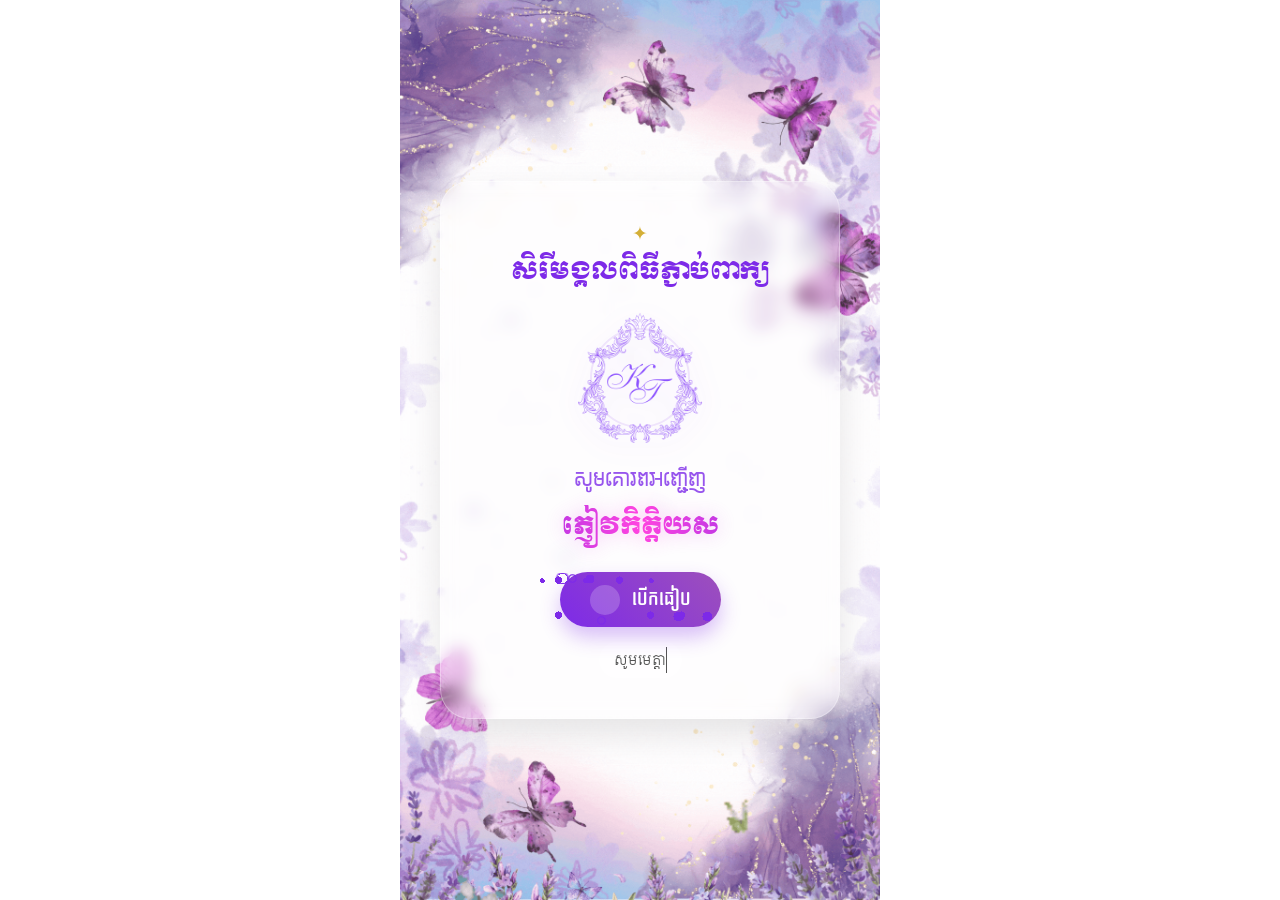
==== commit 4875e5ad: "test" ====
--- a/klokthida.html
+++ b/klokthida.html
@@ -5,23 +5,20 @@
     <meta charset="UTF-8">
     <meta name="viewport" content="width=device-width, initial-scale=1.0">
     <title>Engagement Invitation - Klok & Thida</title>
-    <meta property="og:type" content="website">
-    <meta property="og:url" content="https://yimklok.github.io/engage/klokthida">
-    <meta property="og:title" content="Engagement Invitation - Klok & Thida">
-    <meta property="og:description" content="You are cordially invited to the engagement ceremony on May 23, 2026.">
-    <meta property="og:site_name" content="Engagement Invitation">
-    <meta property="og:image" content="https://yimklok.github.io/engage/assets/images/logo.png">
-    <meta property="og:image:secure_url" content="https://yimklok.github.io/engage/assets/images/logo.png">
-    <meta property="og:image:type" content="image/png">
-    <meta property="og:image:width" content="1200">
-    <meta property="og:image:height" content="630">
-    <meta name="twitter:card" content="summary_large_image">
-    <meta name="twitter:title" content="Engagement Invitation - Klok & Thida">
-    <meta name="twitter:description" content="You are cordially invited to the engagement ceremony on May 23, 2026.">
-    <meta name="twitter:image" content="https://yimklok.github.io/engage/assets/images/logo.png">
-    <meta property="og:image" content="https://yimklok.github.io/engage/assets/images/logo.png?v=1">
-    <!-- Font Awesome CDN  -->
-    <link rel="stylesheet" href="https://cdnjs.cloudflare.com/ajax/libs/font-awesome/5.15.4/css/all.min.css">
+    <meta property="og:type" content="website" />
+    <meta property="og:url" content="https://yimklok.github.io/engage/klokthida?to=%E1%9E%9F%E1%9E%98%E1%9F%92%E1%9E%9B%E1%9E%B6%E1%9E%89%E1%9F%8B%20%E1%9E%9F%E1%9E%B6%E1%9E%9A%E1%9F%89%E1%9E%B6%E1%9E%93%E1%9F%8B" />
+    <meta property="og:title" content="Engagement Invitation - Klok & Thida" />
+    <meta property="og:description" content="You are cordially invited to the engagement ceremony on May 23, 2026." />
+    <meta property="og:site_name" content="Engagement Invitation" />
+    <meta property="og:image" content="https://yimklok.github.io/engage/assets/images/logo.png?v=1" />
+    <meta property="og:image:secure_url" content="https://yimklok.github.io/engage/assets/images/logo.png?v=1" />
+    <meta property="og:image:type" content="image/png" />
+    <meta property="og:image:width" content="1200" />
+    <meta property="og:image:height" content="630" />
+    <meta name="twitter:card" content="summary_large_image" />
+    <meta name="twitter:title" content="Engagement Invitation - Klok & Thida" />
+    <meta name="twitter:description" content="You are cordially invited to the engagement ceremony on May 23, 2026." />
+    <meta name="twitter:image" content="https://yimklok.github.io/engage/assets/images/logo.png?v=1" />
     <!-- AOS-Animate CSS -->
     <link href="https://unpkg.com/aos@2.3.1/dist/aos.css" rel="stylesheet">
     <!-- Custom CSS File  -->
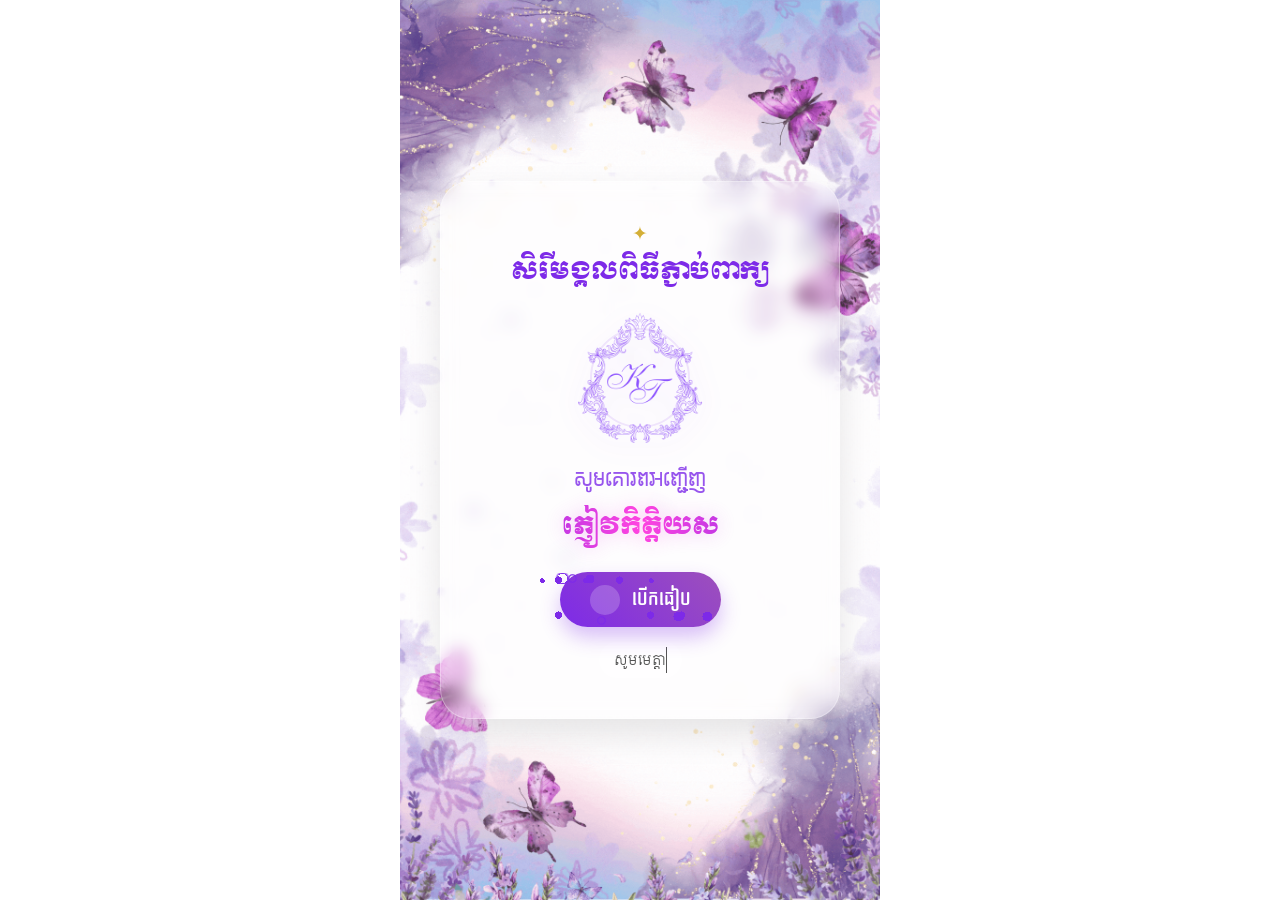
==== commit fc4bc67d: "test" ====
--- a/klokthida.html
+++ b/klokthida.html
@@ -5,20 +5,21 @@
     <meta charset="UTF-8">
     <meta name="viewport" content="width=device-width, initial-scale=1.0">
     <title>Engagement Invitation - Klok & Thida</title>
-    <meta property="og:type" content="website" />
-    <meta property="og:url" content="https://yimklok.github.io/engage/klokthida?to=%E1%9E%9F%E1%9E%98%E1%9F%92%E1%9E%9B%E1%9E%B6%E1%9E%89%E1%9F%8B%20%E1%9E%9F%E1%9E%B6%E1%9E%9A%E1%9F%89%E1%9E%B6%E1%9E%93%E1%9F%8B" />
-    <meta property="og:title" content="Engagement Invitation - Klok & Thida" />
-    <meta property="og:description" content="You are cordially invited to the engagement ceremony on May 23, 2026." />
-    <meta property="og:site_name" content="Engagement Invitation" />
-    <meta property="og:image" content="https://yimklok.github.io/engage/assets/images/logo.png?v=1" />
-    <meta property="og:image:secure_url" content="https://yimklok.github.io/engage/assets/images/logo.png?v=1" />
-    <meta property="og:image:type" content="image/png" />
-    <meta property="og:image:width" content="1200" />
-    <meta property="og:image:height" content="630" />
-    <meta name="twitter:card" content="summary_large_image" />
-    <meta name="twitter:title" content="Engagement Invitation - Klok & Thida" />
-    <meta name="twitter:description" content="You are cordially invited to the engagement ceremony on May 23, 2026." />
-    <meta name="twitter:image" content="https://yimklok.github.io/engage/assets/images/logo.png?v=1" />
+    <!-- Facebook Open Graph Tags -->
+    <meta property="og:type" content="website">
+    <meta property="og:url" content="https://yimklok.github.io/engage/klokthida">
+    <meta property="og:title" content="Engagement Invitation - Klok & Thida">
+    <meta property="og:description" content="You are cordially invited to the engagement ceremony on May 23, 2026.">
+    <meta property="og:image" content="https://yimklok.github.io/engage/assets/images/logo.png">
+    <!-- Required image dimensions for best results -->
+    <meta property="og:image:width" content="1200">
+    <meta property="og:image:height" content="630">
+    <meta property="og:image:type" content="image/png">
+    <!-- Twitter Card Tags (optional but good practice) -->
+    <meta name="twitter:card" content="summary_large_image">
+    <meta name="twitter:title" content="Engagement Invitation - Klok & Thida">
+    <meta name="twitter:description" content="You are cordially invited to the engagement ceremony on May 23, 2026.">
+    <meta name="twitter:image" content="https://yimklok.github.io/engage/assets/images/logo.png">
     <!-- AOS-Animate CSS -->
     <link href="https://unpkg.com/aos@2.3.1/dist/aos.css" rel="stylesheet">
     <!-- Custom CSS File  -->
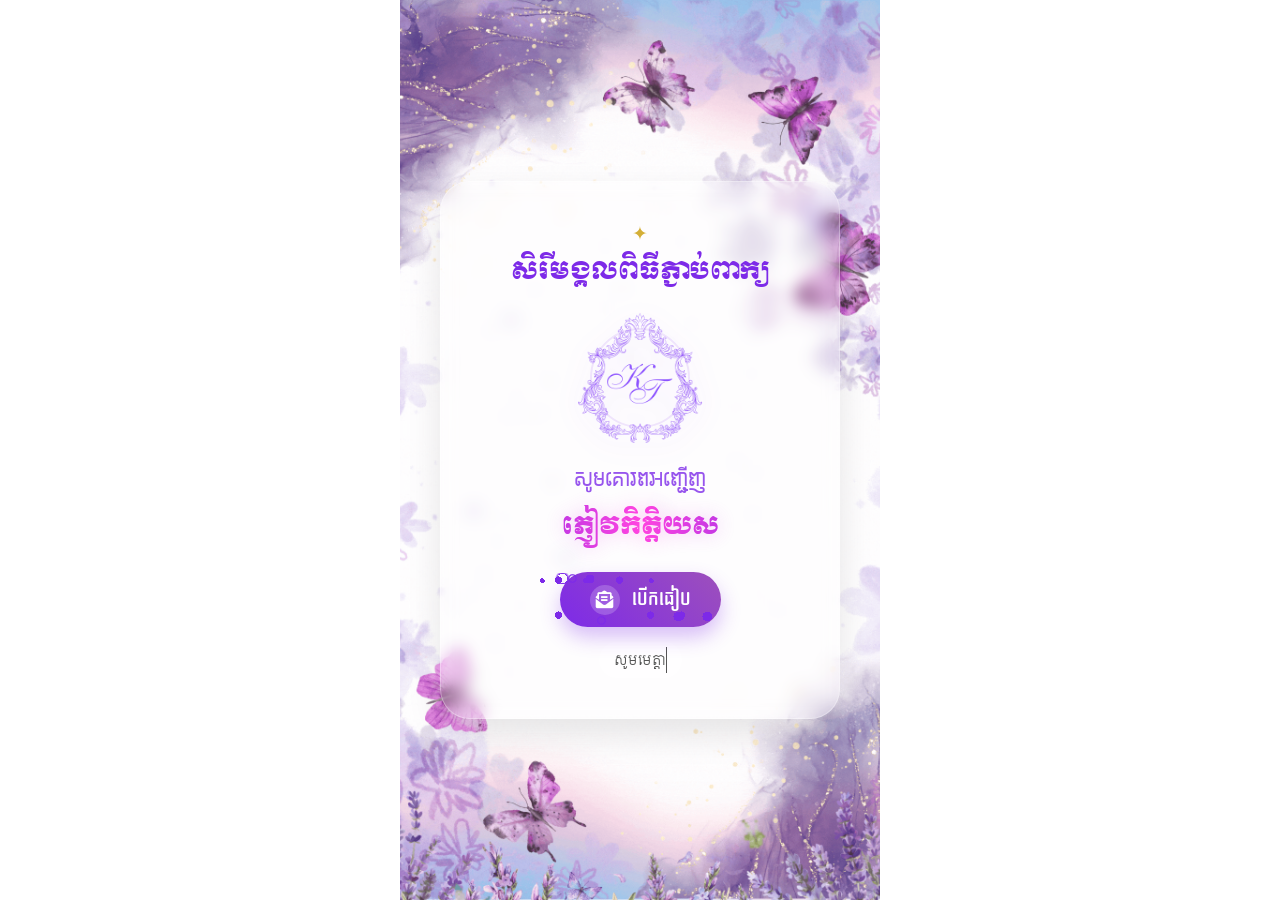
==== commit dc04a463: "test" ====
--- a/klokthida.html
+++ b/klokthida.html
@@ -1,25 +1,26 @@
 <!DOCTYPE html>
-<html lang="en" prefix="og: https://ogp.me/ns#">
+<html lang="en">
 
 <head>
     <meta charset="UTF-8">
     <meta name="viewport" content="width=device-width, initial-scale=1.0">
     <title>Engagement Invitation - Klok & Thida</title>
-    <!-- Facebook Open Graph Tags -->
     <meta property="og:type" content="website">
     <meta property="og:url" content="https://yimklok.github.io/engage/klokthida">
     <meta property="og:title" content="Engagement Invitation - Klok & Thida">
     <meta property="og:description" content="You are cordially invited to the engagement ceremony on May 23, 2026.">
+    <meta property="og:site_name" content="Engagement Invitation">
     <meta property="og:image" content="https://yimklok.github.io/engage/assets/images/logo.png">
-    <!-- Required image dimensions for best results -->
+    <meta property="og:image:secure_url" content="https://yimklok.github.io/engage/assets/images/logo.png">
+    <meta property="og:image:type" content="image/png">
     <meta property="og:image:width" content="1200">
     <meta property="og:image:height" content="630">
-    <meta property="og:image:type" content="image/png">
-    <!-- Twitter Card Tags (optional but good practice) -->
     <meta name="twitter:card" content="summary_large_image">
     <meta name="twitter:title" content="Engagement Invitation - Klok & Thida">
     <meta name="twitter:description" content="You are cordially invited to the engagement ceremony on May 23, 2026.">
     <meta name="twitter:image" content="https://yimklok.github.io/engage/assets/images/logo.png">
+    <!-- Font Awesome CDN  -->
+    <link rel="stylesheet" href="https://cdnjs.cloudflare.com/ajax/libs/font-awesome/5.15.4/css/all.min.css">
     <!-- AOS-Animate CSS -->
     <link href="https://unpkg.com/aos@2.3.1/dist/aos.css" rel="stylesheet">
     <!-- Custom CSS File  -->
@@ -85,9 +86,8 @@
         <section class="engagement-container hide" id="engagementDetails">
             <div class="content">
                 <div data-aos="zoom-in" data-aos-delay="150" class="parents-container">
-
-                    <h3 data-aos="fade-up" data-aos-delay="150" class="engagement-title moul-regular text-center"
-                        style="padding-top: 3.5rem;">
+                    
+                    <h3 data-aos="fade-up" data-aos-delay="150" class="engagement-title moul-regular text-center" style="padding-top: 3.5rem;">
                         សិរីមង្គលពិធីភ្ជាប់ពាក្យ
                     </h3>
 
@@ -144,15 +144,14 @@
                     </div>
                 </div>
                 <div data-aos="zoom-in" data-aos-delay="150" class="invitation-wrap">
-
+                    
                     <h3 data-aos="fade-up" data-aos-delay="150" class="invite-title preahvihear-regular text-center">
                         <span class="decoration"></span>
                         សូមគោរពអញ្ជើញ
                         <span class="decoration"></span>
                     </h3>
 
-                    <div data-aos="fade-up" data-aos-delay="300"
-                        class="siemreap-regular main-invitation-text text-center">
+                    <div data-aos="fade-up" data-aos-delay="300" class="siemreap-regular main-invitation-text text-center">
                         ឯកឧត្តម លោកឧកញ៉ា លោកជំទាវ លោក លោកស្រី អ្នកនាងកញ្ញា និងប្រិយមិត្តទាំងអស់
                         អញ្ជើញចូលរួមជាភ្ញៀវកិត្តិយស ចម្រើនជោគជ័យ សិរីសួស្តី ជ័យមង្គលក្នុង
                     </div>
